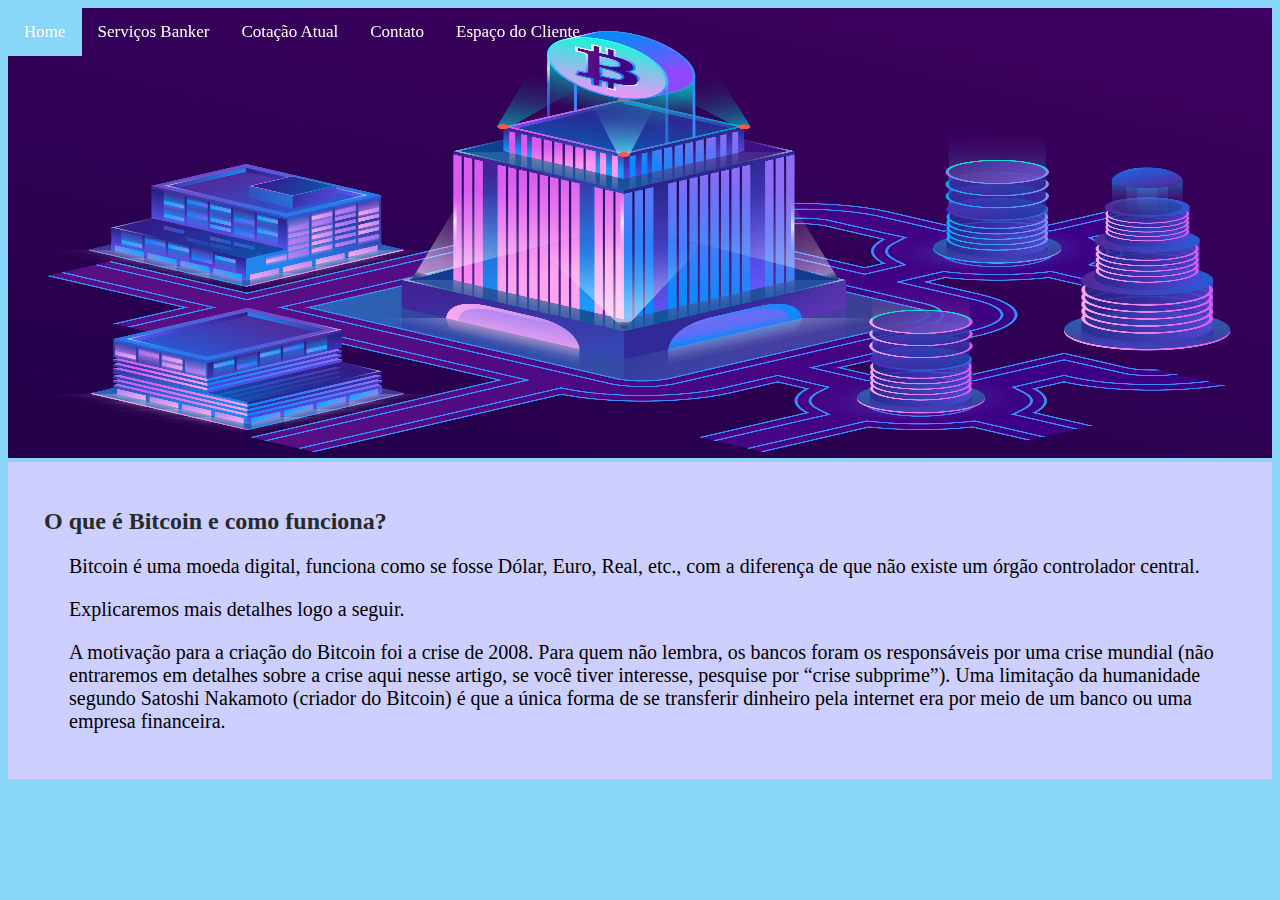
==== index.html @ 6ac130bf "Init git commit" ====
<!DOCTYPE html>
<html lang="pt-br">
  <head>
    <meta charset="utf-8">
    <meta http-equiv="X-UA-Compatible" content="IE=edge">
    <meta name="viewport" content="width=device-width, initial-scale=1">
    <title>Miner Client</title>
    <!-- Css linha -->
    <link rel="shortcut icon" type="image/x-icon" href="./img/favicon.ico" />
    <link rel="stylesheet" href="./css/main.css">

  </head>
  <body>
    <!-- <header class="header-page">
      <h1>Scred</h1>
    </header> -->
    <!-- navbar -->
    <div>
        <nav class="op-menu">
          <div class="nav-top">
            <a class="active" href="index.html">Home</a>
            <a href="">Serviços Banker</a>
            <a href="">Cotação Atual</a>
            <a href="">Contato</a>
            <a href="">Espaço do Cliente</a>
          </div>
        </nav>

        <img class="banner-hm" src="./img/banner01.jpg">
        <div class="seg-bloco">
          <h2>O que é Bitcoin e como funciona?</h2>
          <p>Bitcoin é uma moeda digital, funciona como se fosse Dólar, Euro, Real, etc., com a diferença de que não existe um órgão controlador central.</p><p>Explicaremos mais detalhes logo a seguir.</p>
              <p>A motivação para a criação do Bitcoin foi a crise de 2008. Para quem não lembra, os bancos foram os responsáveis por uma crise mundial (não entraremos em detalhes sobre a crise aqui nesse artigo, se você tiver interesse, pesquise por “crise subprime”).
              Uma limitação da humanidade segundo Satoshi Nakamoto (criador do Bitcoin) é que a única forma de se transferir dinheiro pela internet era por meio de um banco ou uma empresa financeira.</p>
        </div>
    </div>

  </body>

</html>
---- css/main.css ----
body {

  background-color: #88D7F9;
}

.header-page {
  padding-left: 8px;
  color: #BA47FC;
}
.op-menu {
  position: fixed;
}

.nav-top {
  background-color: #BA47FC;
}

.nav-top a {
  float: left;
  color: 	#ffffff;
  text-align: center;
  padding: 14px 16px;
  text-decoration: none;
  font-size: 17px;
}

.nav-top a:hover {
  background-color: #88D7F9;
  color: #BA47FC;
}

.nav-top a.active {
  background-color: #88D7F9;
  color: white;
}

.banner-hm {
  width: 100%;
  height: 450px;
}

.seg-bloco {
  padding: 26px;
  background-color: #cccfff;

}

h2 {
  padding-left: 10px;
  color: #292929;

}

p {
  font-size: 20px;
  padding-left: 35px;
}
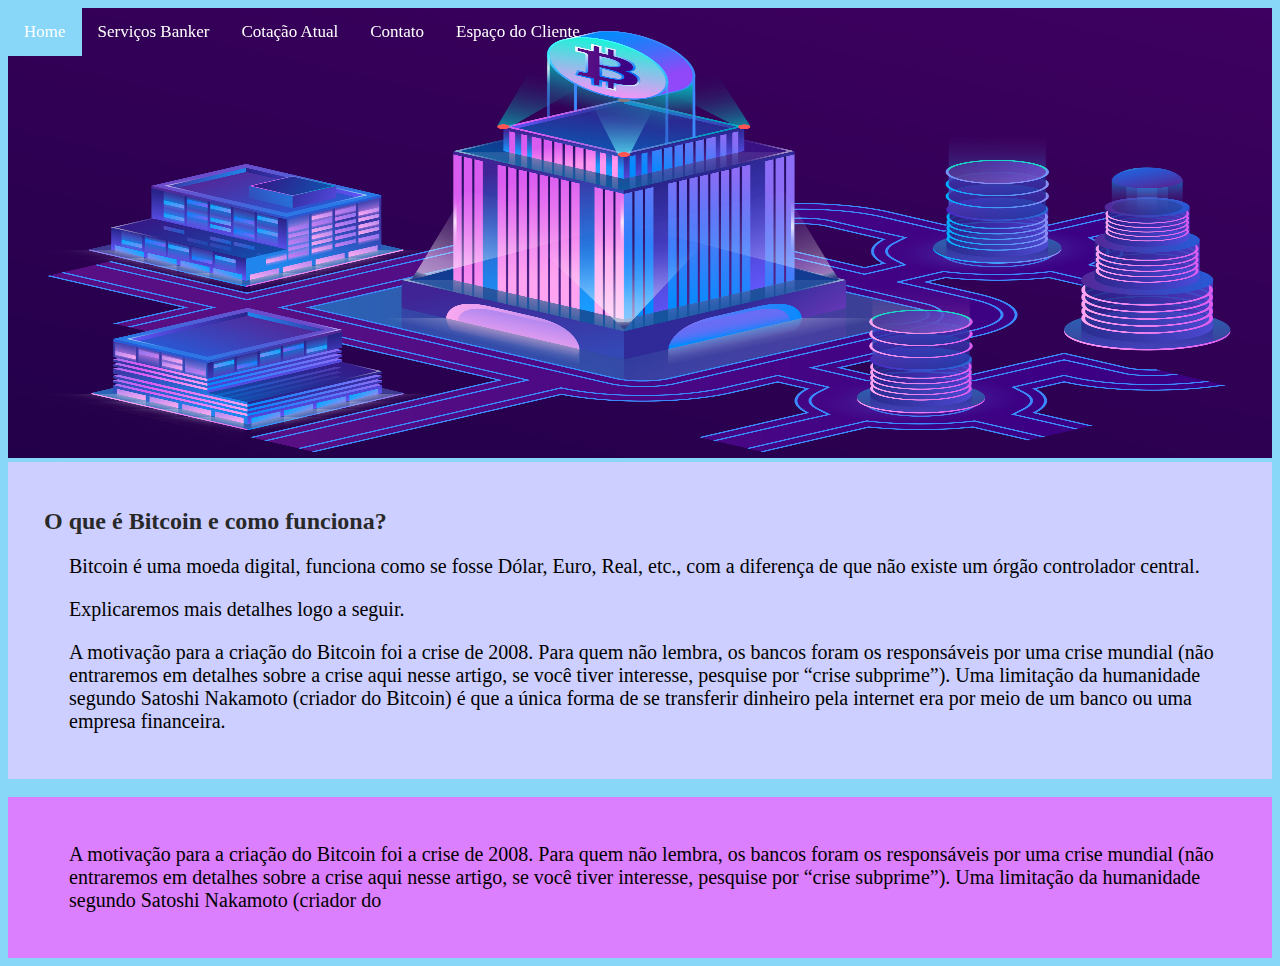
==== commit 6de53904: "Trabalhando com folha de estilo" ====
--- a/index.html
+++ b/index.html
@@ -33,6 +33,11 @@
               <p>A motivação para a criação do Bitcoin foi a crise de 2008. Para quem não lembra, os bancos foram os responsáveis por uma crise mundial (não entraremos em detalhes sobre a crise aqui nesse artigo, se você tiver interesse, pesquise por “crise subprime”).
               Uma limitação da humanidade segundo Satoshi Nakamoto (criador do Bitcoin) é que a única forma de se transferir dinheiro pela internet era por meio de um banco ou uma empresa financeira.</p>
         </div>
+        <br>
+        <div class="terc-bloco">
+          <p>A motivação para a criação do Bitcoin foi a crise de 2008. Para quem não lembra, os bancos foram os responsáveis por uma crise mundial (não entraremos em detalhes sobre a crise aqui nesse artigo, se você tiver interesse, pesquise por “crise subprime”).
+          Uma limitação da humanidade segundo Satoshi Nakamoto (criador do</p>
+        </div>
     </div>
 
   </body>
--- a/css/main.css
+++ b/css/main.css
@@ -44,6 +44,11 @@
   background-color: #cccfff;
 
 }
+.terc-bloco {
+  padding: 26px;
+  background-color: #db7fff;
+
+}
 
 h2 {
   padding-left: 10px;
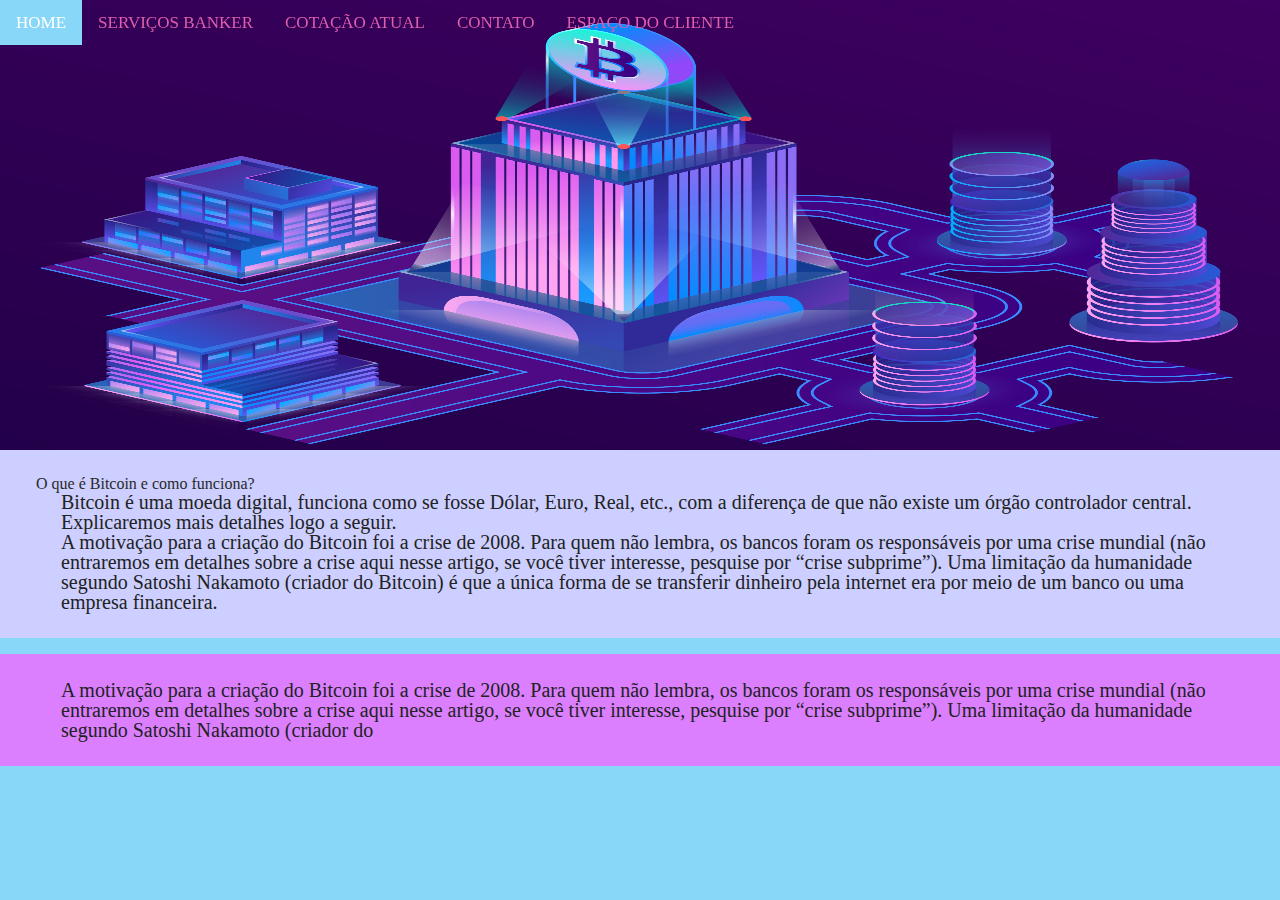
==== commit b135922d: "Change style page" ====
--- a/index.html
+++ b/index.html
@@ -7,25 +7,24 @@
     <title>Miner Client</title>
     <!-- Css linha -->
     <link rel="shortcut icon" type="image/x-icon" href="./img/favicon.ico" />
+    <link rel="stylesheet" href="./css/reset.css">
     <link rel="stylesheet" href="./css/main.css">
 
   </head>
+
   <body>
-    <!-- <header class="header-page">
-      <h1>Scred</h1>
-    </header> -->
-    <!-- navbar -->
     <div>
+      <header>
         <nav class="op-menu">
           <div class="nav-top">
             <a class="active" href="index.html">Home</a>
-            <a href="">Serviços Banker</a>
+            <a class="" href="servico-banker.html">Serviços Banker</a>
             <a href="">Cotação Atual</a>
             <a href="">Contato</a>
             <a href="">Espaço do Cliente</a>
           </div>
         </nav>
-
+      </header>
         <img class="banner-hm" src="./img/banner01.jpg">
         <div class="seg-bloco">
           <h2>O que é Bitcoin e como funciona?</h2>
--- a/css/main.css
+++ b/css/main.css
@@ -9,6 +9,7 @@
 }
 .op-menu {
   position: fixed;
+  text-transform: uppercase;
 }
 
 .nav-top {
@@ -17,7 +18,7 @@
 
 .nav-top a {
   float: left;
-  color: 	#ffffff;
+  color: 	#e05eac;
   text-align: center;
   padding: 14px 16px;
   text-decoration: none;
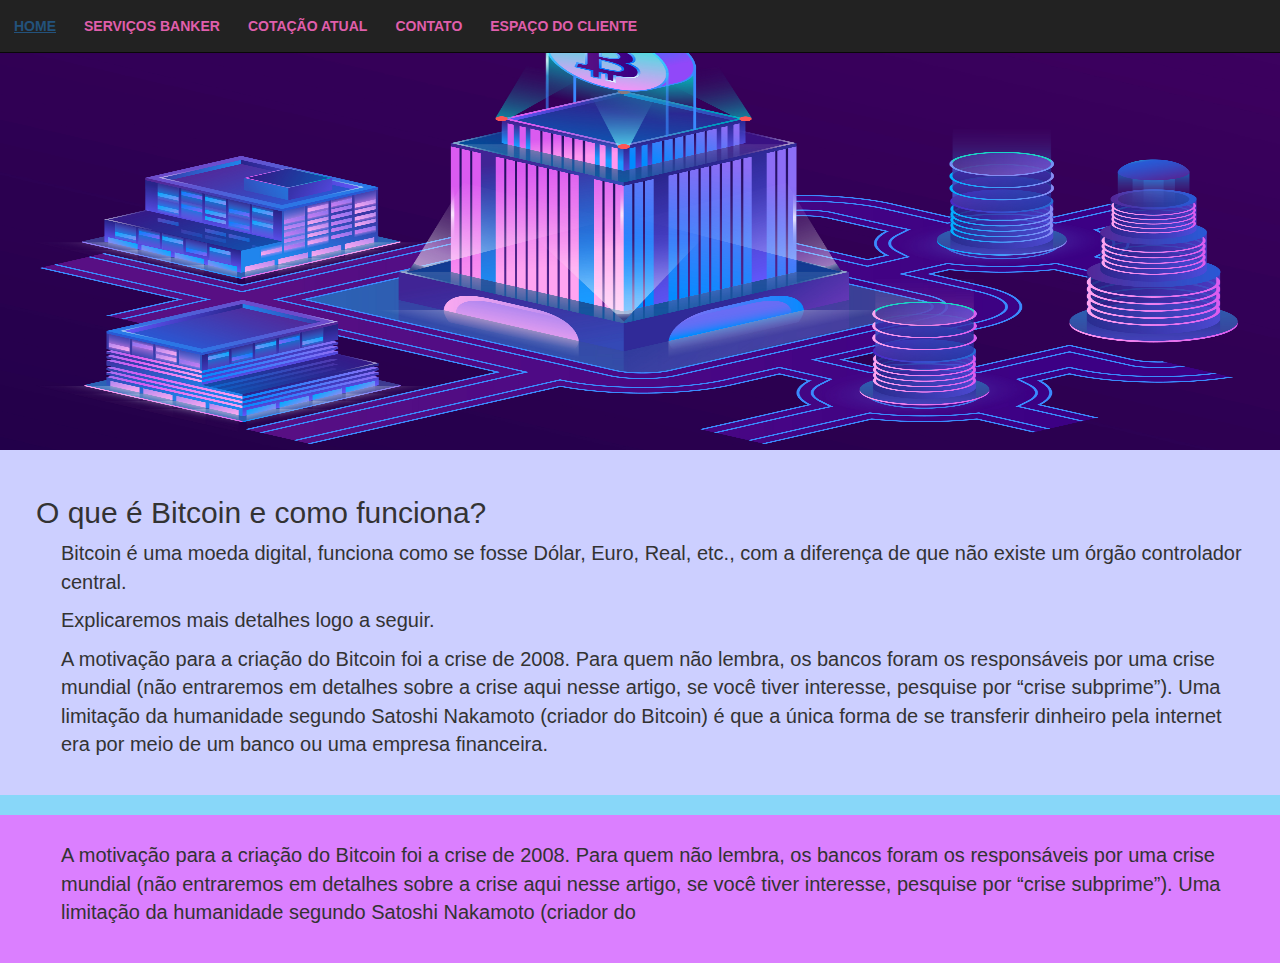
==== commit 8a973cda: "Create second page" ====
--- a/index.html
+++ b/index.html
@@ -9,20 +9,20 @@
     <link rel="shortcut icon" type="image/x-icon" href="./img/favicon.ico" />
     <link rel="stylesheet" href="./css/reset.css">
     <link rel="stylesheet" href="./css/main.css">
+    <!-- Bootstrap files -->
+    <link rel="stylesheet" href="./bootstrap/css/bootstrap.min.css">
 
   </head>
 
-  <body>
+  <body class="bg-body">
     <div>
       <header>
-        <nav class="op-menu">
-          <div class="nav-top">
-            <a class="active" href="index.html">Home</a>
+        <nav class="navbar navbar-inverse navbar-fixed-top">
+            <a class="" href="index.html">Home</a>
             <a class="" href="servico-banker.html">Serviços Banker</a>
-            <a href="">Cotação Atual</a>
-            <a href="">Contato</a>
-            <a href="">Espaço do Cliente</a>
-          </div>
+            <a class="" href="">Cotação Atual</a>
+            <a class="" href="">Contato</a>
+            <a class="" href="">Espaço do Cliente</a>
         </nav>
       </header>
         <img class="banner-hm" src="./img/banner01.jpg">
--- a/css/main.css
+++ b/css/main.css
@@ -1,43 +1,22 @@
-body {
+.bg-body {
+  background-color: #88D7F9;
 
-  background-color: #88D7F9;
 }
 
-.header-page {
-  padding-left: 8px;
-  color: #BA47FC;
-}
-.op-menu {
-  position: fixed;
+nav a {
+  float: left;
   text-transform: uppercase;
-}
+  font-weight: bold;
+  color: 	#e05eac;
+  padding: 16px 14px;
+  font-size: 14px;
 
-.nav-top {
-  background-color: #BA47FC;
-}
-
-.nav-top a {
-  float: left;
-  color: 	#e05eac;
-  text-align: center;
-  padding: 14px 16px;
-  text-decoration: none;
-  font-size: 17px;
-}
-
-.nav-top a:hover {
-  background-color: #88D7F9;
-  color: #BA47FC;
-}
-
-.nav-top a.active {
-  background-color: #88D7F9;
-  color: white;
 }
 
 .banner-hm {
   width: 100%;
   height: 450px;
+
 }
 
 .seg-bloco {
@@ -60,4 +39,32 @@
 p {
   font-size: 20px;
   padding-left: 35px;
+
 }
+
+.packet-service {
+  width: 940px;
+  margin: 0 auto;
+
+}
+
+.packet-service li {
+  display: inline-block;
+  text-align: center;
+  padding-top: 0;
+  padding: 50px 0;
+  width: 33%;
+  vertical-align: top;
+}
+
+.packet-service h2 {
+  font-size: 30px;
+  font-weight: bold;
+
+}
+
+.packet-service img {
+  width: 200px;
+  height: 250px;
+
+}
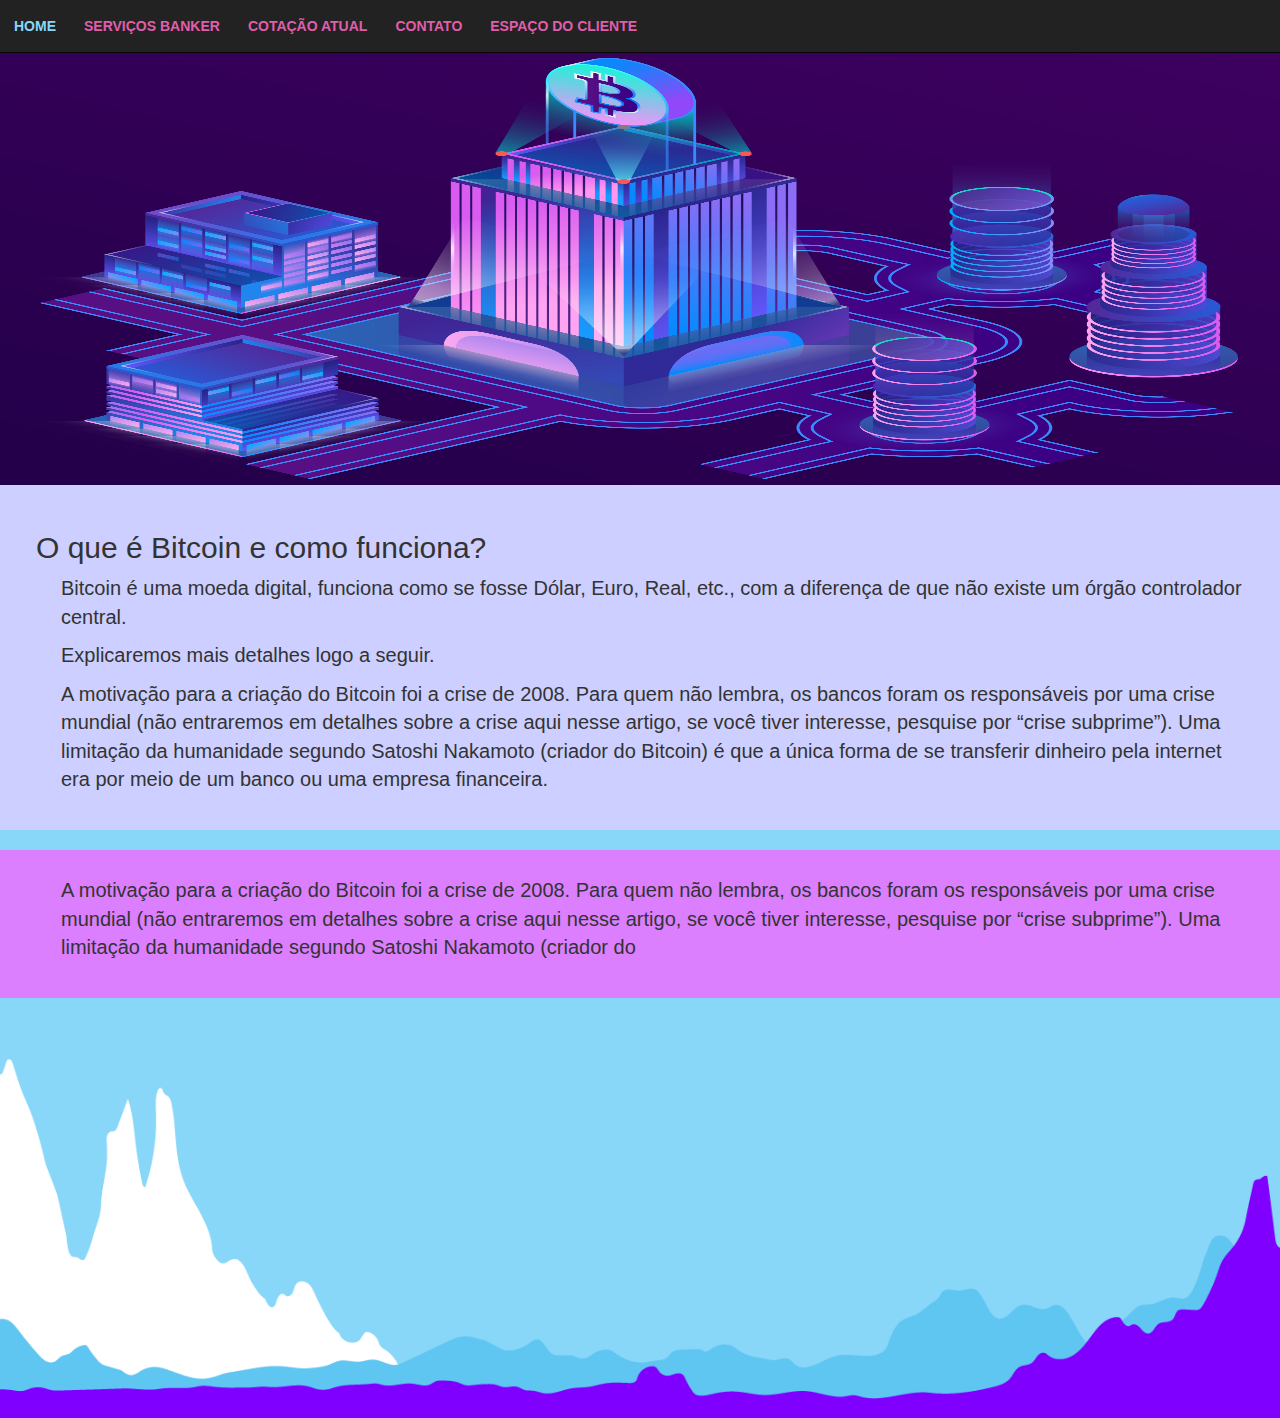
==== commit d9e334ff: "Add Footer, Add Footer Css, Update View Layout, Links Pages" ====
--- a/index.html
+++ b/index.html
@@ -7,10 +7,10 @@
     <title>Miner Client</title>
     <!-- Css linha -->
     <link rel="shortcut icon" type="image/x-icon" href="./img/favicon.ico" />
-    <link rel="stylesheet" href="./css/reset.css">
-    <link rel="stylesheet" href="./css/main.css">
+    <link rel="stylesheet" href="./view/css/reset.css">
+    <link rel="stylesheet" href="./view/css/main.css">
     <!-- Bootstrap files -->
-    <link rel="stylesheet" href="./bootstrap/css/bootstrap.min.css">
+    <link rel="stylesheet" href="./config/bootstrap/css/bootstrap.min.css">
 
   </head>
 
@@ -18,11 +18,11 @@
     <div>
       <header>
         <nav class="navbar navbar-inverse navbar-fixed-top">
-            <a class="" href="index.html">Home</a>
-            <a class="" href="servico-banker.html">Serviços Banker</a>
-            <a class="" href="">Cotação Atual</a>
-            <a class="" href="">Contato</a>
-            <a class="" href="">Espaço do Cliente</a>
+            <a  href="index.html">Home</a>
+            <a  href="servico-banker.html">Serviços Banker</a>
+            <a  href="cotacao-atual.html">Cotação Atual</a>
+            <a  href="contato-miner.html">Contato</a>
+            <a  href="space-customer.html">Espaço do Cliente</a>
         </nav>
       </header>
         <img class="banner-hm" src="./img/banner01.jpg">
@@ -37,8 +37,10 @@
           <p>A motivação para a criação do Bitcoin foi a crise de 2008. Para quem não lembra, os bancos foram os responsáveis por uma crise mundial (não entraremos em detalhes sobre a crise aqui nesse artigo, se você tiver interesse, pesquise por “crise subprime”).
           Uma limitação da humanidade segundo Satoshi Nakamoto (criador do</p>
         </div>
+        <br>
     </div>
-
+    <footer>
+      <img src="footer-bit.png" height="400px">
+    </footer>
   </body>
-
 </html>
--- a/view/css/main.css
+++ b/view/css/main.css
@@ -0,0 +1,97 @@
+.bg-body {
+  background-color: #88D7F9;
+
+}
+
+nav a {
+  float: left;
+  text-transform: uppercase;
+  font-weight: bold;
+  color: 	#e05eac;
+  padding: 16px 14px;
+  font-size: 14px;
+  text-decoration: none;
+}
+nav a:hover {
+  color: #88D7F9;
+  text-decoration: none;
+}
+
+
+.banner-hm {
+  margin-top: 35px;
+  width: 100%;
+  height: 450px;
+
+}
+
+.seg-bloco {
+  padding: 26px;
+  background-color: #cccfff;
+
+}
+.terc-bloco {
+  padding: 26px;
+  background-color: #db7fff;
+
+}
+
+h2 {
+  padding-left: 10px;
+  color: #292929;
+
+}
+
+p {
+  font-size: 20px;
+  padding-left: 35px;
+
+}
+
+.packet-service {
+  width: 940px;
+  padding: 50px 0;
+  margin: 0 auto;
+}
+
+.packet-service li {
+  display: inline-block;
+  text-align: center;
+  width: 33%;
+  vertical-align: top;
+  margin: 0 1.5;
+  padding: 30px 20px;
+  box-sizing: border-box;
+  border: 5px solid #000000;
+  border-radius: 10px;
+}
+
+.packet-service li:hover {
+  border-color: #9543CF;
+
+}
+
+.packet-service li:active {
+  border-color: #db7fff;
+
+}
+
+.packet-service h2 {
+  font-size: 30px;
+  font-weight: bold;
+
+}
+
+.packet-service img {
+  width: 200px;
+  height: 250px;
+
+}
+.packet-service p {
+  font-size: 16px;
+}
+footer {
+  
+  height: 150px;
+
+}
